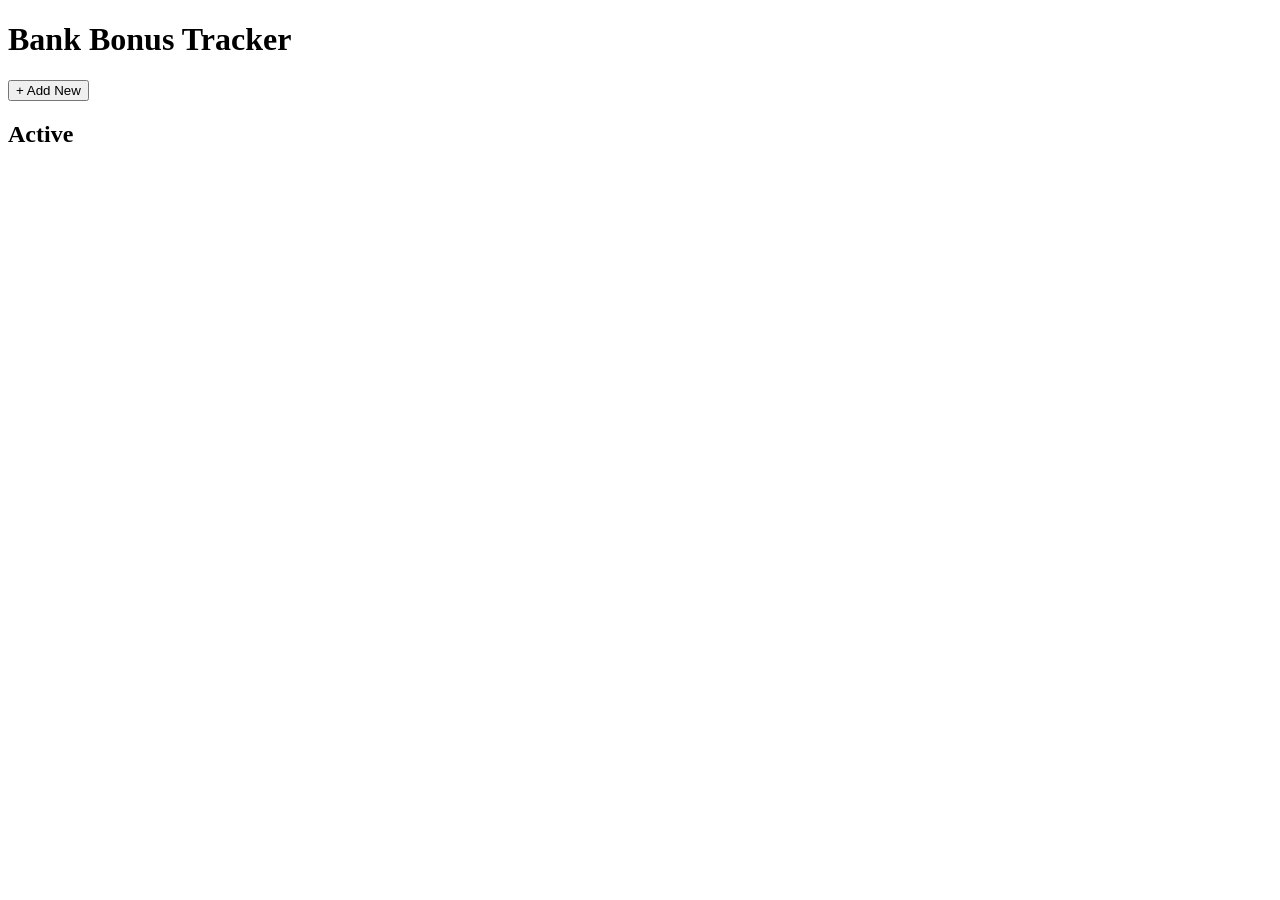
==== index.html @ 495b90d9 "feat: project scaffold with index.html, manifest, and placeholder icons" ====
<!DOCTYPE html>
<html lang="en">
<head>
  <meta charset="UTF-8">
  <meta name="viewport" content="width=device-width, initial-scale=1.0, viewport-fit=cover">
  <meta name="apple-mobile-web-app-capable" content="yes">
  <meta name="apple-mobile-web-app-status-bar-style" content="default">
  <meta name="apple-mobile-web-app-title" content="BonusTracker">
  <link rel="apple-touch-icon" href="icons/icon-192.png">
  <link rel="manifest" href="manifest.json">
  <link rel="stylesheet" href="style.css">
  <title>Bank Bonus Tracker</title>
</head>
<body>
  <header class="app-header">
    <h1>Bank Bonus Tracker</h1>
    <button id="add-new-btn" class="btn-primary">+ Add New</button>
  </header>

  <main id="app">
    <section id="active-section">
      <h2 class="section-title">Active</h2>
      <div id="active-cards" class="card-list"></div>
      <p id="active-empty" class="empty-state" hidden>No active bonuses. Tap "+ Add New" to get started.</p>
    </section>

    <section id="completed-section" hidden>
      <button id="completed-toggle" class="section-toggle">
        <h2 class="section-title">Completed</h2>
        <span class="toggle-arrow">▼</span>
      </button>
      <div id="completed-cards" class="card-list"></div>
    </section>
  </main>

  <!-- Add/Edit Modal -->
  <div id="modal-overlay" class="modal-overlay" hidden>
    <div class="modal">
      <div class="modal-header">
        <h2 id="modal-title">Add New Bonus</h2>
        <button id="modal-close" class="btn-icon">&times;</button>
      </div>
      <form id="bonus-form" class="bonus-form">
        <label>
          Bank Name *
          <input type="text" id="f-bankName" required>
        </label>
        <label>
          Date Opened *
          <input type="date" id="f-dateOpened" required>
        </label>
        <label>
          Bonus Amount ($) *
          <input type="number" id="f-bonusAmount" min="0" step="1" required>
        </label>
        <label>
          Bonus Deadline *
          <input type="date" id="f-bonusDeadline" required>
        </label>
        <label>
          Account Close Date
          <input type="date" id="f-accountCloseDate">
        </label>

        <fieldset class="optional-fields">
          <legend>Optional Details</legend>
          <div class="open-length-row">
            <label>
              Min. Account Open Length
              <input type="number" id="f-openLengthValue" min="0" step="1" placeholder="0">
            </label>
            <label>
              Unit
              <select id="f-openLengthUnit">
                <option value="months">Months</option>
                <option value="weeks">Weeks</option>
              </select>
            </label>
          </div>
          <div id="etf-row" hidden>
            <label>
              Early Termination Fee ($)
              <input type="number" id="f-earlyTermFee" min="0" step="0.01">
            </label>
          </div>
          <label>
            Min. Balance Requirement ($)
            <input type="number" id="f-minBalance" min="0" step="0.01" placeholder="Leave blank if none">
          </label>
          <label>
            Notes
            <textarea id="f-notes" rows="3" placeholder="Any additional notes..."></textarea>
          </label>
        </fieldset>

        <fieldset class="requirements-fieldset">
          <legend>Requirements</legend>
          <div id="requirements-list"></div>
          <button type="button" id="add-requirement-btn" class="btn-secondary">+ Add Requirement</button>
        </fieldset>

        <div class="form-actions">
          <button type="button" id="form-cancel" class="btn-secondary">Cancel</button>
          <button type="submit" class="btn-primary">Save</button>
        </div>
      </form>
    </div>
  </div>

  <script type="module" src="app.js"></script>
</body>
</html>
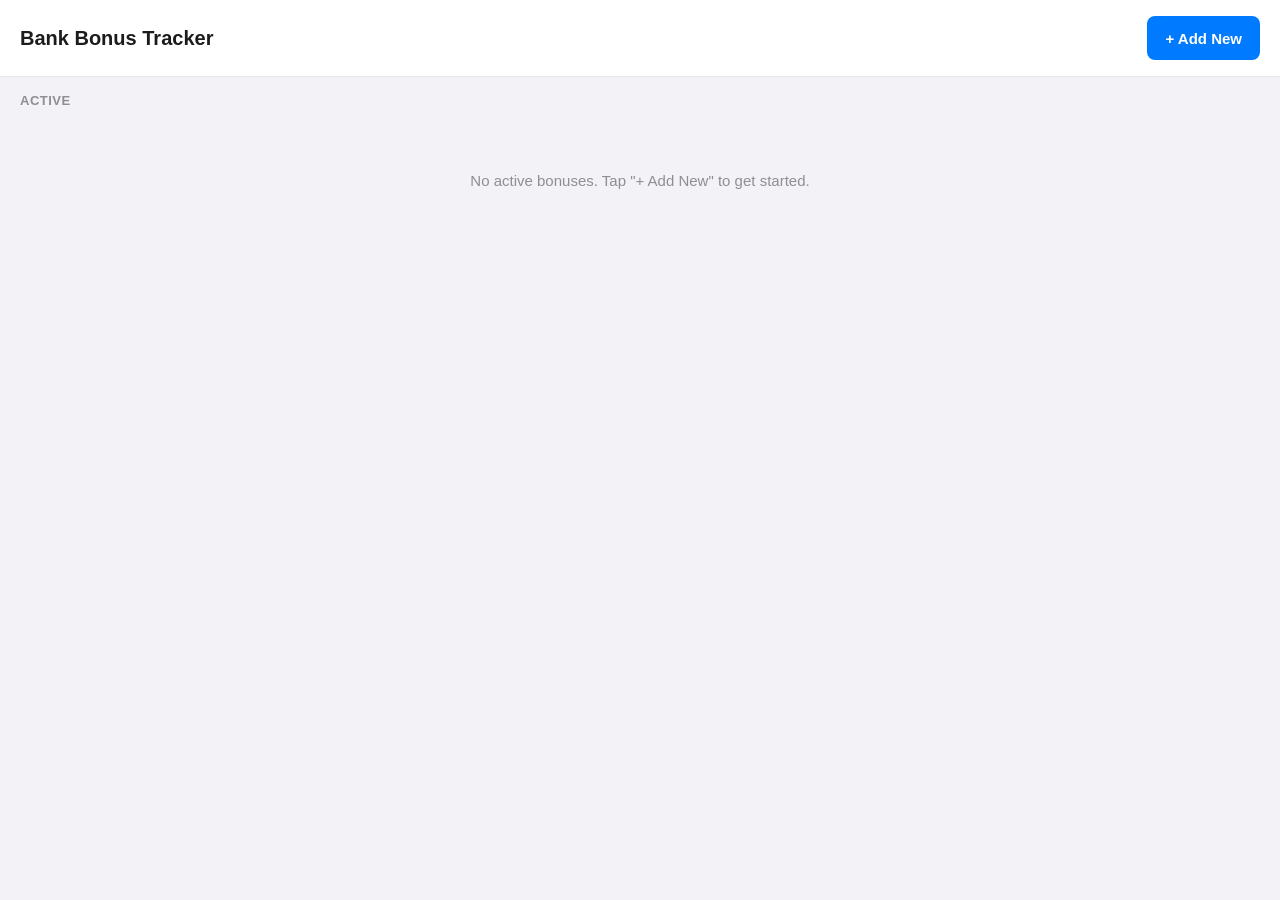
==== commit f9e98b0b: "feat: left-align form inputs, fix X button position, add account type dropdown" ====
--- a/index.html
+++ b/index.html
@@ -9,6 +9,7 @@
   <link rel="apple-touch-icon" href="icons/icon-192.png">
   <link rel="manifest" href="manifest.json">
   <link rel="stylesheet" href="style.css">
+  <meta name="theme-color" content="#007aff">
   <title>Bank Bonus Tracker</title>
 </head>
 <body>
@@ -21,29 +22,39 @@
     <section id="active-section">
       <h2 class="section-title">Active</h2>
       <div id="active-cards" class="card-list"></div>
-      <p id="active-empty" class="empty-state" hidden>No active bonuses. Tap "+ Add New" to get started.</p>
+      <p id="active-empty" class="empty-state" hidden aria-live="polite">No active bonuses. Tap "+ Add New" to get started.</p>
     </section>
 
     <section id="completed-section" hidden>
-      <button id="completed-toggle" class="section-toggle">
+      <div class="section-toggle-wrapper">
         <h2 class="section-title">Completed</h2>
-        <span class="toggle-arrow">▼</span>
-      </button>
+        <button id="completed-toggle" class="section-toggle" aria-expanded="true" aria-controls="completed-cards">
+          <span class="toggle-arrow">▼</span>
+        </button>
+      </div>
       <div id="completed-cards" class="card-list"></div>
     </section>
   </main>
 
   <!-- Add/Edit Modal -->
   <div id="modal-overlay" class="modal-overlay" hidden>
-    <div class="modal">
+    <div class="modal" role="dialog" aria-modal="true" aria-labelledby="modal-title">
       <div class="modal-header">
         <h2 id="modal-title">Add New Bonus</h2>
-        <button id="modal-close" class="btn-icon">&times;</button>
+        <button id="modal-close" class="btn-icon" aria-label="Close">&times;</button>
       </div>
       <form id="bonus-form" class="bonus-form">
         <label>
           Bank Name *
           <input type="text" id="f-bankName" required>
+        </label>
+        <label>
+          Account Type *
+          <select id="f-accountType" required>
+            <option value="personal_checking">Personal Checking</option>
+            <option value="personal_savings">Personal Savings</option>
+            <option value="business_checking">Business Checking</option>
+          </select>
         </label>
         <label>
           Date Opened *
--- a/style.css
+++ b/style.css
@@ -0,0 +1,719 @@
+/* === Reset & Variables === */
+*, *::before, *::after {
+  box-sizing: border-box;
+  margin: 0;
+  padding: 0;
+}
+
+:root {
+  --color-primary: #007aff;
+  --color-primary-dark: #0056b3;
+  --color-bg: #f2f2f7;
+  --color-card: #ffffff;
+  --color-text: #1c1c1e;
+  --color-text-secondary: #8e8e93;
+  --color-border: #e5e5ea;
+  --color-danger: #ff3b30;
+  --color-success: #34c759;
+  --color-warning: #ff9500;
+  --color-green: #34c759;
+  --color-yellow: #ff9500;
+  --color-red: #ff3b30;
+  --radius: 12px;
+  --shadow: 0 1px 3px rgba(0,0,0,0.1);
+  --font: -apple-system, BlinkMacSystemFont, 'Segoe UI', Roboto, Helvetica, Arial, sans-serif;
+}
+
+html {
+  font-family: var(--font);
+  font-size: 16px;
+  color: var(--color-text);
+  background: var(--color-bg);
+  -webkit-text-size-adjust: 100%;
+}
+
+body {
+  min-height: 100vh;
+  padding-bottom: env(safe-area-inset-bottom, 20px);
+}
+
+/* === Header === */
+.app-header {
+  display: flex;
+  justify-content: space-between;
+  align-items: center;
+  padding: 16px 20px;
+  background: var(--color-card);
+  border-bottom: 1px solid var(--color-border);
+  position: sticky;
+  top: 0;
+  z-index: 10;
+}
+
+.app-header h1 {
+  font-size: 20px;
+  font-weight: 700;
+}
+
+/* === Buttons === */
+.btn-primary {
+  background: var(--color-primary);
+  color: #fff;
+  border: none;
+  border-radius: 8px;
+  padding: 10px 18px;
+  font-size: 15px;
+  font-weight: 600;
+  cursor: pointer;
+  min-height: 44px;
+  font-family: var(--font);
+}
+
+.btn-primary:active {
+  background: var(--color-primary-dark);
+}
+
+.btn-primary:hover {
+  background: var(--color-primary-dark);
+}
+
+.btn-secondary {
+  background: transparent;
+  color: var(--color-primary);
+  border: 1px solid var(--color-primary);
+  border-radius: 8px;
+  padding: 10px 18px;
+  font-size: 15px;
+  font-weight: 600;
+  cursor: pointer;
+  min-height: 44px;
+  font-family: var(--font);
+}
+
+.btn-secondary:hover {
+  background: rgba(0,122,255,0.08);
+}
+
+.btn-icon {
+  background: none;
+  border: none;
+  font-size: 24px;
+  cursor: pointer;
+  min-width: 44px;
+  min-height: 44px;
+  display: flex;
+  align-items: center;
+  justify-content: center;
+  color: var(--color-text-secondary);
+}
+
+.btn-icon:hover {
+  color: var(--color-text);
+}
+
+.btn-danger {
+  background: var(--color-danger);
+  color: #fff;
+  border: none;
+  border-radius: 8px;
+  padding: 10px 18px;
+  font-size: 15px;
+  font-weight: 600;
+  cursor: pointer;
+  min-height: 44px;
+  font-family: var(--font);
+}
+
+.btn-danger:hover {
+  opacity: 0.85;
+}
+
+/* === Sections === */
+.section-title {
+  font-size: 13px;
+  font-weight: 600;
+  text-transform: uppercase;
+  letter-spacing: 0.5px;
+  color: var(--color-text-secondary);
+  padding: 16px 20px 8px;
+}
+
+.section-toggle-wrapper {
+  display: flex;
+  align-items: center;
+  justify-content: space-between;
+  padding-right: 20px;
+}
+
+.section-toggle {
+  background: none;
+  border: none;
+  cursor: pointer;
+  padding: 8px;
+  min-width: 44px;
+  min-height: 44px;
+  display: flex;
+  align-items: center;
+  justify-content: center;
+  font-family: var(--font);
+}
+
+.section-toggle:hover .toggle-arrow {
+  color: var(--color-text);
+}
+
+.toggle-arrow {
+  font-size: 12px;
+  color: var(--color-text-secondary);
+  transition: transform 0.2s;
+  display: inline-block;
+}
+
+.toggle-arrow.collapsed {
+  transform: rotate(-90deg);
+}
+
+.card-list {
+  padding: 0 16px 16px;
+  display: flex;
+  flex-direction: column;
+  gap: 12px;
+}
+
+.empty-state {
+  text-align: center;
+  padding: 40px 20px;
+  color: var(--color-text-secondary);
+  font-size: 15px;
+}
+
+/* === Card (Collapsed) === */
+.card {
+  background: var(--color-card);
+  border-radius: var(--radius);
+  box-shadow: var(--shadow);
+  padding: 16px;
+  cursor: pointer;
+  border-left: 4px solid var(--color-green);
+  transition: box-shadow 0.2s;
+  position: relative;
+}
+
+.card:active {
+  box-shadow: 0 2px 8px rgba(0,0,0,0.15);
+}
+
+.card:hover:not(.expanded) {
+  box-shadow: 0 2px 8px rgba(0,0,0,0.12);
+}
+
+.card.deadline-warning {
+  border-left-color: var(--color-yellow);
+}
+
+.card.deadline-urgent {
+  border-left-color: var(--color-red);
+}
+
+.card.completed-card {
+  opacity: 0.6;
+  border-left-color: var(--color-text-secondary);
+}
+
+.card-collapsed {
+  cursor: pointer;
+}
+
+.card-header {
+  display: flex;
+  justify-content: space-between;
+  align-items: flex-start;
+  margin-bottom: 8px;
+}
+
+.card-bank-name {
+  font-size: 17px;
+  font-weight: 700;
+}
+
+.card-bonus-amount {
+  font-size: 17px;
+  font-weight: 700;
+  color: var(--color-success);
+}
+
+.card-deadline {
+  font-size: 13px;
+  color: var(--color-text-secondary);
+  margin-bottom: 8px;
+}
+
+.card-requirements-summary {
+  font-size: 13px;
+  color: var(--color-text-secondary);
+  margin-bottom: 4px;
+}
+
+.card-progress {
+  font-size: 12px;
+  color: var(--color-text-secondary);
+  font-weight: 600;
+}
+
+/* === Card (Expanded) === */
+.card-expanded-content {
+  max-height: 0;
+  overflow: hidden;
+  transition: max-height 0.35s ease;
+}
+
+.card.expanded .card-expanded-content {
+  max-height: 3000px;
+}
+
+.card.expanded {
+  cursor: default;
+}
+
+.expanded-divider {
+  border: none;
+  border-top: 1px solid var(--color-border);
+  margin: 12px 0;
+}
+
+.card-close-btn {
+  display: flex;
+  justify-content: flex-end;
+  width: 100%;
+  margin-bottom: 4px;
+}
+
+.expanded-details {
+  display: flex;
+  flex-direction: column;
+  gap: 8px;
+  font-size: 14px;
+}
+
+.detail-row {
+  display: flex;
+  justify-content: space-between;
+  gap: 8px;
+}
+
+.detail-label {
+  color: var(--color-text-secondary);
+  flex-shrink: 0;
+}
+
+.detail-value {
+  font-weight: 500;
+  text-align: right;
+}
+
+.notes-block {
+  background: var(--color-bg);
+  border-radius: 8px;
+  padding: 10px 12px;
+  font-size: 14px;
+  margin-top: 4px;
+  white-space: pre-wrap;
+  word-break: break-word;
+}
+
+/* === Requirement Blocks (Expanded Card) === */
+.requirement-block {
+  background: var(--color-bg);
+  border-radius: 8px;
+  padding: 12px;
+  margin-top: 8px;
+}
+
+.requirement-block.req-completed {
+  opacity: 0.5;
+}
+
+.requirement-block.req-completed .req-description {
+  text-decoration: line-through;
+}
+
+.req-header {
+  display: flex;
+  justify-content: space-between;
+  align-items: center;
+  margin-bottom: 8px;
+  gap: 8px;
+}
+
+.req-description {
+  font-size: 14px;
+  font-weight: 600;
+}
+
+.req-checkbox {
+  width: 22px;
+  height: 22px;
+  cursor: pointer;
+  accent-color: var(--color-primary);
+  flex-shrink: 0;
+}
+
+.req-progress-text {
+  font-size: 13px;
+  color: var(--color-text-secondary);
+  margin-bottom: 8px;
+}
+
+.req-slider-row {
+  display: flex;
+  align-items: center;
+  gap: 10px;
+}
+
+.req-slider {
+  flex: 1;
+  height: 6px;
+  -webkit-appearance: none;
+  appearance: none;
+  background: var(--color-border);
+  border-radius: 3px;
+  outline: none;
+}
+
+.req-slider::-webkit-slider-thumb {
+  -webkit-appearance: none;
+  width: 24px;
+  height: 24px;
+  border-radius: 50%;
+  background: var(--color-primary);
+  cursor: pointer;
+}
+
+.req-slider::-moz-range-thumb {
+  width: 24px;
+  height: 24px;
+  border-radius: 50%;
+  background: var(--color-primary);
+  cursor: pointer;
+  border: none;
+}
+
+.req-slider-value {
+  font-size: 14px;
+  font-weight: 600;
+  min-width: 80px;
+  text-align: right;
+  cursor: pointer;
+  color: var(--color-primary);
+  white-space: nowrap;
+}
+
+.req-increment-row {
+  display: flex;
+  align-items: center;
+  gap: 14px;
+}
+
+.btn-increment {
+  background: var(--color-primary);
+  color: #fff;
+  border: none;
+  border-radius: 50%;
+  width: 36px;
+  height: 36px;
+  font-size: 20px;
+  font-weight: 700;
+  cursor: pointer;
+  display: flex;
+  align-items: center;
+  justify-content: center;
+  flex-shrink: 0;
+  line-height: 1;
+}
+
+.btn-increment:hover {
+  opacity: 0.85;
+}
+
+.btn-decrement {
+  background: var(--color-text-secondary);
+  color: #fff;
+  border: none;
+  border-radius: 50%;
+  width: 36px;
+  height: 36px;
+  font-size: 20px;
+  font-weight: 700;
+  cursor: pointer;
+  display: flex;
+  align-items: center;
+  justify-content: center;
+  flex-shrink: 0;
+  line-height: 1;
+}
+
+.btn-decrement:hover {
+  opacity: 0.75;
+}
+
+.req-balance-input {
+  width: 140px;
+  padding: 8px 12px;
+  border: 1px solid var(--color-border);
+  border-radius: 8px;
+  font-size: 14px;
+  font-family: var(--font);
+}
+
+/* === Deposit Dates === */
+.deposit-dates {
+  margin-top: 12px;
+}
+
+.deposit-dates h4 {
+  font-size: 13px;
+  font-weight: 600;
+  color: var(--color-text-secondary);
+  margin-bottom: 6px;
+}
+
+.deposit-date-list {
+  list-style: none;
+  font-size: 13px;
+  color: var(--color-text);
+}
+
+.deposit-date-list li {
+  padding: 4px 0;
+  display: flex;
+  justify-content: space-between;
+  align-items: center;
+  border-bottom: 1px solid var(--color-border);
+}
+
+.deposit-date-list li:last-child {
+  border-bottom: none;
+}
+
+.deposit-date-remove {
+  color: var(--color-danger);
+  background: none;
+  border: none;
+  font-size: 18px;
+  cursor: pointer;
+  min-width: 44px;
+  min-height: 44px;
+  display: flex;
+  align-items: center;
+  justify-content: center;
+}
+
+.btn-log-deposit {
+  margin-top: 8px;
+  font-size: 14px;
+  padding: 8px 16px;
+  min-height: 44px;
+}
+
+/* === Card Action Buttons === */
+.card-actions {
+  display: flex;
+  gap: 10px;
+  margin-top: 12px;
+  padding-top: 12px;
+  border-top: 1px solid var(--color-border);
+}
+
+.card-actions button {
+  flex: 1;
+}
+
+.btn-mark-complete {
+  background: var(--color-success);
+  color: #fff;
+  border: none;
+  border-radius: 8px;
+  padding: 10px 18px;
+  font-size: 15px;
+  font-weight: 600;
+  cursor: pointer;
+  min-height: 44px;
+  margin-top: 12px;
+  width: 100%;
+  font-family: var(--font);
+}
+
+.btn-reactivate {
+  background: var(--color-primary);
+  color: #fff;
+  border: none;
+  border-radius: 8px;
+  padding: 10px 18px;
+  font-size: 15px;
+  font-weight: 600;
+  cursor: pointer;
+  min-height: 44px;
+  margin-top: 12px;
+  width: 100%;
+  font-family: var(--font);
+}
+
+/* === Modal === */
+.modal-overlay {
+  position: fixed;
+  inset: 0;
+  background: rgba(0,0,0,0.4);
+  z-index: 100;
+  display: flex;
+  align-items: flex-end;
+  justify-content: center;
+  opacity: 0;
+  transition: opacity 0.25s;
+  pointer-events: none;
+}
+
+.modal-overlay.visible {
+  opacity: 1;
+  pointer-events: auto;
+}
+
+.modal {
+  background: var(--color-card);
+  border-radius: 16px 16px 0 0;
+  width: 100%;
+  max-width: 500px;
+  max-height: 90vh;
+  overflow-y: auto;
+  padding: 20px;
+  padding-bottom: calc(20px + env(safe-area-inset-bottom, 0px));
+  transform: translateY(100%);
+  transition: transform 0.3s ease;
+}
+
+.modal-overlay.visible .modal {
+  transform: translateY(0);
+}
+
+.modal-header {
+  display: flex;
+  justify-content: space-between;
+  align-items: center;
+  margin-bottom: 16px;
+}
+
+.modal-header h2 {
+  font-size: 18px;
+  font-weight: 700;
+}
+
+/* === Form === */
+.bonus-form label {
+  display: block;
+  font-size: 13px;
+  font-weight: 600;
+  color: var(--color-text-secondary);
+  margin-bottom: 12px;
+}
+
+.bonus-form input,
+.bonus-form select,
+.bonus-form textarea {
+  display: block;
+  width: 100%;
+  padding: 10px 12px;
+  border: 1px solid var(--color-border);
+  border-radius: 8px;
+  font-size: 16px;
+  font-family: var(--font);
+  margin-top: 4px;
+  background: var(--color-card);
+  color: var(--color-text);
+  text-align: left;
+  -webkit-appearance: none;
+  appearance: none;
+}
+
+.bonus-form input:focus,
+.bonus-form select:focus,
+.bonus-form textarea:focus {
+  outline: none;
+  border-color: var(--color-primary);
+  box-shadow: 0 0 0 3px rgba(0,122,255,0.15);
+}
+
+.bonus-form fieldset {
+  border: 1px solid var(--color-border);
+  border-radius: var(--radius);
+  padding: 12px 12px 4px;
+  margin: 12px 0;
+}
+
+.bonus-form legend {
+  font-size: 14px;
+  font-weight: 700;
+  padding: 0 6px;
+  color: var(--color-text);
+}
+
+.open-length-row {
+  display: flex;
+  gap: 10px;
+}
+
+.open-length-row label {
+  flex: 1;
+}
+
+.form-actions {
+  display: flex;
+  gap: 10px;
+  margin-top: 16px;
+  padding-bottom: 8px;
+}
+
+.form-actions button {
+  flex: 1;
+}
+
+/* === Requirement form rows === */
+.requirement-form-row {
+  background: var(--color-bg);
+  border-radius: 8px;
+  padding: 12px 12px 4px;
+  margin-bottom: 8px;
+  position: relative;
+}
+
+.requirement-form-row select,
+.requirement-form-row input {
+  margin-bottom: 8px;
+}
+
+.btn-remove-req {
+  position: absolute;
+  top: 4px;
+  right: 4px;
+  background: none;
+  border: none;
+  color: var(--color-danger);
+  font-size: 20px;
+  cursor: pointer;
+  min-width: 44px;
+  min-height: 44px;
+  display: flex;
+  align-items: center;
+  justify-content: center;
+}
+
+/* === Utility === */
+.visually-hidden {
+  position: absolute;
+  width: 1px;
+  height: 1px;
+  padding: 0;
+  margin: -1px;
+  overflow: hidden;
+  clip: rect(0,0,0,0);
+  white-space: nowrap;
+  border: 0;
+}
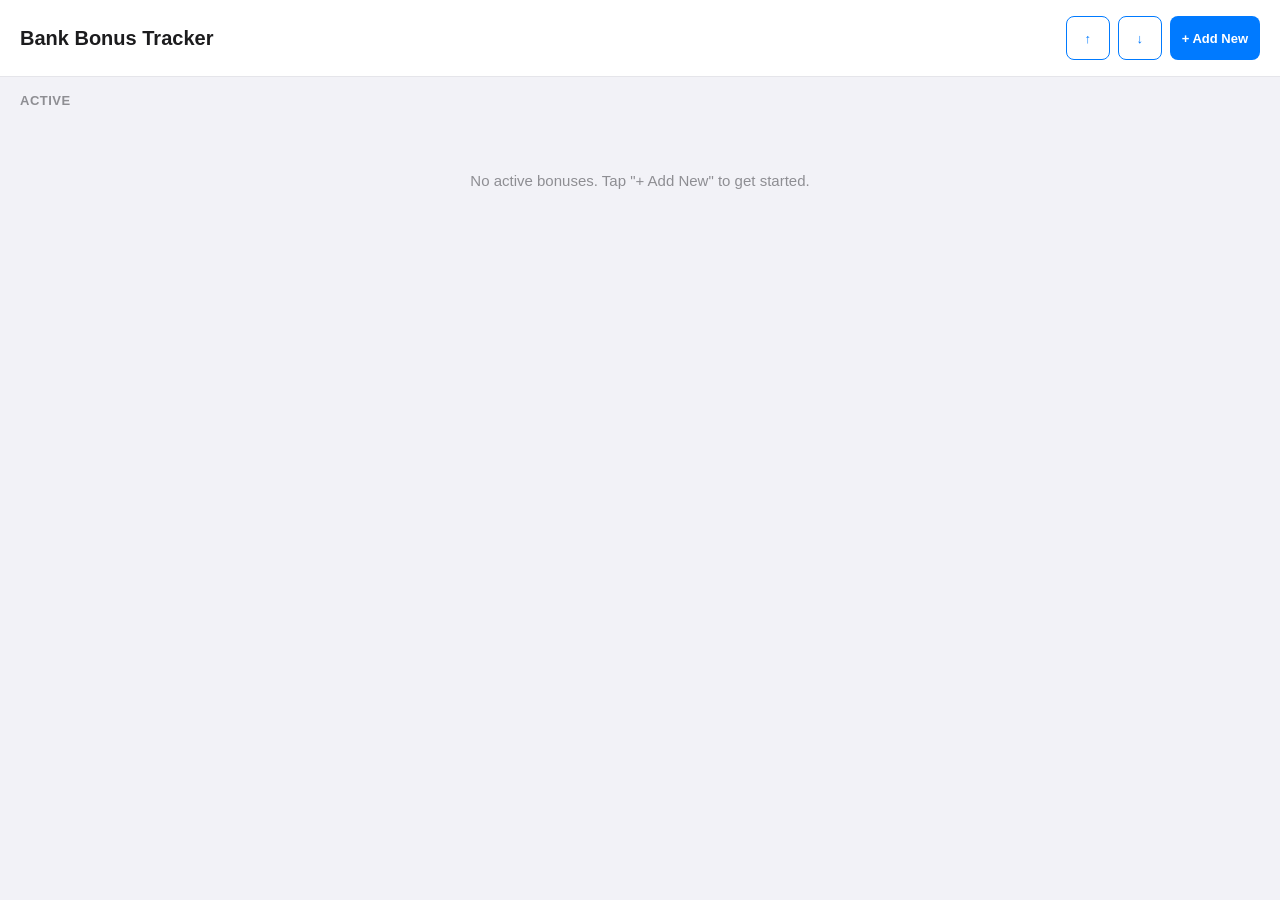
==== commit df546ccb: "Replace Export/Import with icon buttons to fix Add New wrapping Swapped "Export" and "Import" text l" ====
--- a/index.html
+++ b/index.html
@@ -6,16 +6,20 @@
   <meta name="apple-mobile-web-app-capable" content="yes">
   <meta name="apple-mobile-web-app-status-bar-style" content="default">
   <meta name="apple-mobile-web-app-title" content="BonusTracker">
-  <link rel="apple-touch-icon" href="icons/icon-192.png">
+  <link rel="apple-touch-icon" href="icons/icon-churning.svg">
   <link rel="manifest" href="manifest.json">
   <link rel="stylesheet" href="style.css">
-  <meta name="theme-color" content="#007aff">
+  <meta name="theme-color" content="#0f1923">
   <title>Bank Bonus Tracker</title>
 </head>
 <body>
   <header class="app-header">
     <h1>Bank Bonus Tracker</h1>
-    <button id="add-new-btn" class="btn-primary">+ Add New</button>
+    <div class="header-actions">
+      <button id="export-btn" class="btn-icon-outline" aria-label="Export data">↑</button>
+      <button id="import-btn" class="btn-icon-outline" aria-label="Import data">↓</button>
+      <button id="add-new-btn" class="btn-primary">+ Add New</button>
+    </div>
   </header>
 
   <main id="app">
@@ -118,6 +122,8 @@
     </div>
   </div>
 
+  <input type="file" id="import-file-input" accept=".json" class="visually-hidden">
+
   <script type="module" src="app.js"></script>
 </body>
 </html>
--- a/style.css
+++ b/style.css
@@ -55,7 +55,18 @@
   font-weight: 700;
 }
 
-/* === Buttons === */
+.header-actions {
+  display: flex;
+  gap: 8px;
+  align-items: center;
+}
+
+.header-actions button {
+  padding: 8px 12px;
+  font-size: 13px;
+  white-space: nowrap;
+}
+
 .btn-primary {
   background: var(--color-primary);
   color: #fff;
@@ -94,6 +105,28 @@
   background: rgba(0,122,255,0.08);
 }
 
+.btn-icon-outline {
+  background: transparent;
+  color: var(--color-primary);
+  border: 1px solid var(--color-primary);
+  border-radius: 8px;
+  padding: 8px 10px;
+  font-size: 16px;
+  line-height: 1;
+  cursor: pointer;
+  min-height: 44px;
+  min-width: 44px;
+  font-family: var(--font);
+}
+
+.btn-icon-outline:hover {
+  background: rgba(0,122,255,0.08);
+}
+
+.btn-icon-outline:active {
+  background: rgba(0,122,255,0.15);
+}
+
 .btn-icon {
   background: none;
   border: none;
@@ -171,6 +204,10 @@
 
 .toggle-arrow.collapsed {
   transform: rotate(-90deg);
+}
+
+.card-list[hidden] {
+  display: none;
 }
 
 .card-list {
@@ -629,8 +666,15 @@
   background: var(--color-card);
   color: var(--color-text);
   text-align: left;
+  text-align-last: left;
   -webkit-appearance: none;
   appearance: none;
+}
+
+.bonus-form input[type="date"] {
+  display: flex;
+  align-items: center;
+  justify-content: flex-start;
 }
 
 .bonus-form input:focus,
@@ -706,6 +750,45 @@
 }
 
 /* === Utility === */
+/* === Update Banner === */
+.update-banner {
+  position: fixed;
+  top: 0;
+  left: 0;
+  right: 0;
+  z-index: 1000;
+  display: flex;
+  align-items: center;
+  justify-content: space-between;
+  padding: env(safe-area-inset-top, 0) 16px 0;
+  min-height: calc(44px + env(safe-area-inset-top, 0));
+  background: var(--color-primary);
+  color: #fff;
+  font-size: 14px;
+  font-weight: 500;
+}
+
+.update-banner__msg {
+  flex: 1;
+  padding: 12px 0;
+  cursor: pointer;
+}
+
+.update-banner__dismiss {
+  background: none;
+  border: none;
+  color: #fff;
+  font-size: 20px;
+  line-height: 1;
+  padding: 12px 4px 12px 16px;
+  cursor: pointer;
+  opacity: 0.8;
+}
+
+.update-banner__dismiss:active {
+  opacity: 1;
+}
+
 .visually-hidden {
   position: absolute;
   width: 1px;
